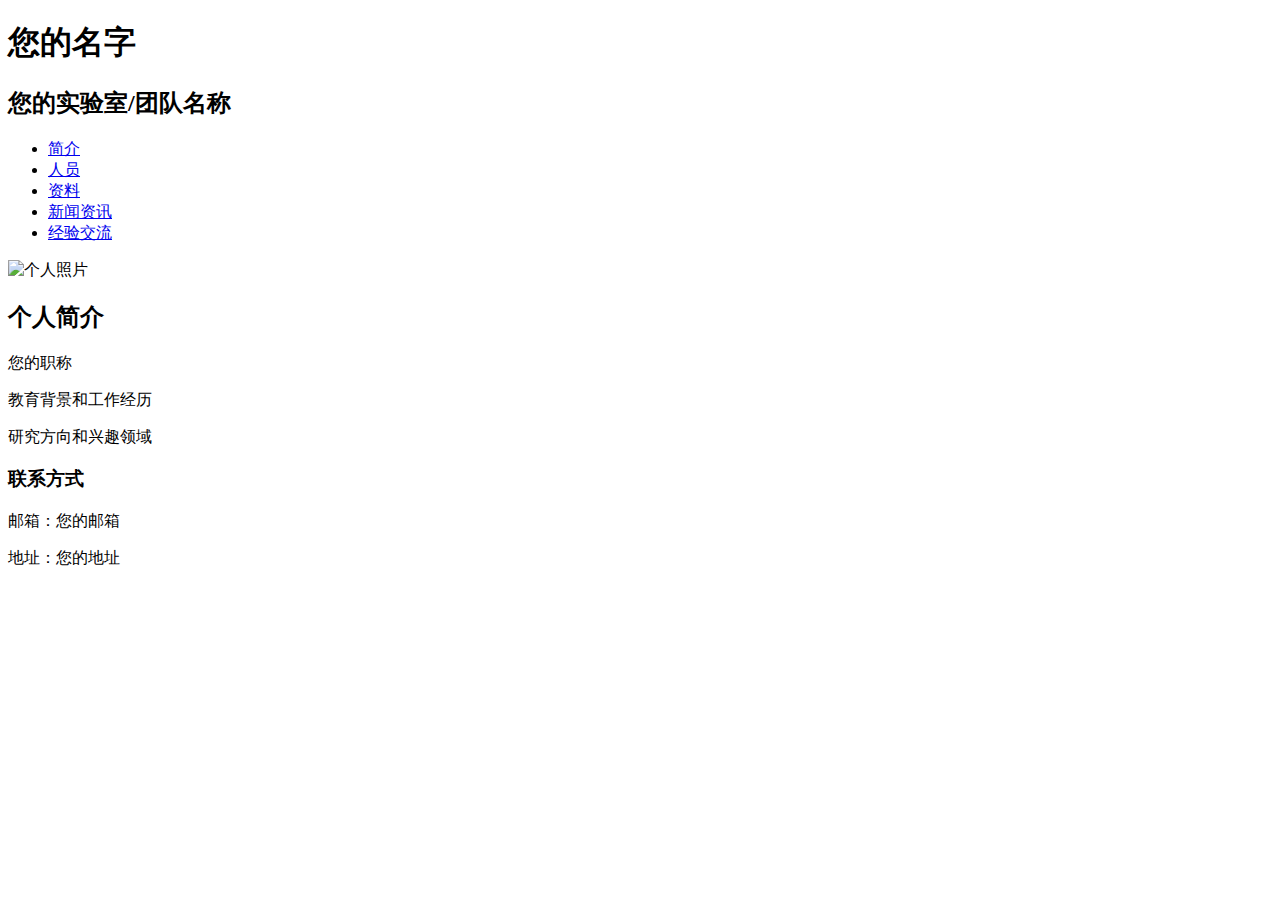
==== index.html @ b0f11372 "Create index.html" ====
<!DOCTYPE html>
<html lang="zh">
<head>
    <meta charset="UTF-8">
    <meta name="viewport" content="width=device-width, initial-scale=1.0">
    <title>您的名字 - 个人主页</title>
    <link rel="stylesheet" href="style.css">
</head>
<body>
    <!-- 顶部横幅 -->
    <header class="banner">
        <h1>您的名字</h1>
        <h2>您的实验室/团队名称</h2>
    </header>

    <!-- 导航栏 -->
    <nav>
        <ul>
            <li><a href="index.html">简介</a></li>
            <li><a href="people.html">人员</a></li>
            <li><a href="resources.html">资料</a></li>
            <li><a href="news.html">新闻资讯</a></li>
            <li><a href="experience.html">经验交流</a></li>
        </ul>
    </nav>

    <!-- 主要内容区域 -->
    <main>
        <div class="profile-container">
            <div class="profile-image">
                <img src="your-photo.jpg" alt="个人照片">
            </div>
            <div class="profile-info">
                <h2>个人简介</h2>
                <p>您的职称</p>
                <p>教育背景和工作经历</p>
                <p>研究方向和兴趣领域</p>
                <div class="contact-info">
                    <h3>联系方式</h3>
                    <p>邮箱：您的邮箱</p>
                    <p>地址：您的地址</p>
                </div>
            </div>
        </div>
    </main>
</body>
</html>
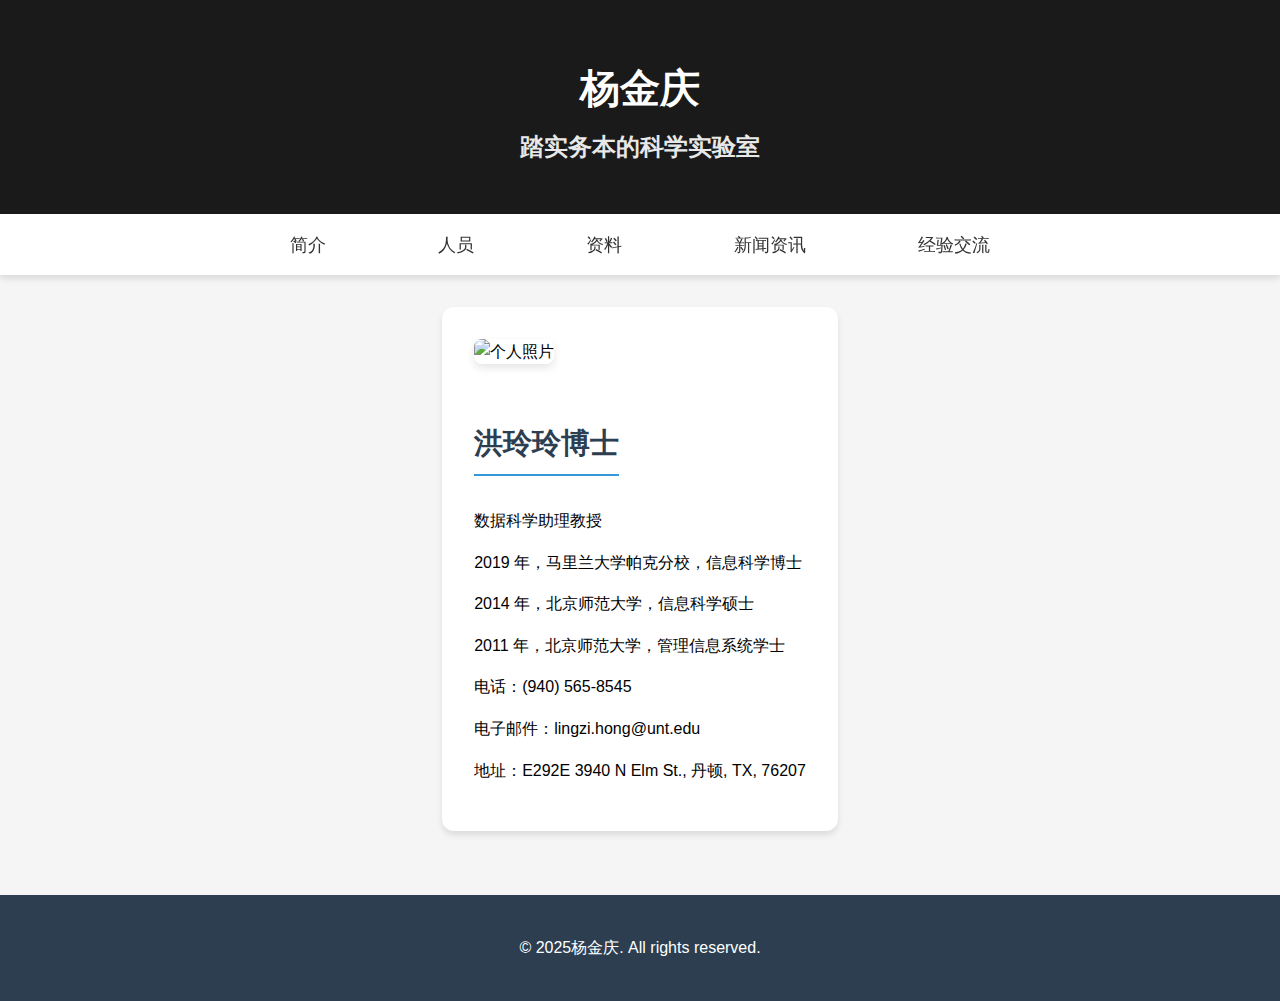
==== commit e1fb94ff: "Update index.html" ====
--- a/index.html
+++ b/index.html
@@ -3,14 +3,14 @@
 <head>
     <meta charset="UTF-8">
     <meta name="viewport" content="width=device-width, initial-scale=1.0">
-    <title>您的名字 - 个人主页</title>
+    <title>杨金庆 - 个人主页</title>
     <link rel="stylesheet" href="style.css">
 </head>
 <body>
     <!-- 顶部横幅 -->
     <header class="banner">
-        <h1>您的名字</h1>
-        <h2>您的实验室/团队名称</h2>
+        <h1>杨金庆</h1>
+        <h2>踏实务本的科学实验室</h2>
     </header>
 
     <!-- 导航栏 -->
@@ -28,20 +28,24 @@
     <main>
         <div class="profile-container">
             <div class="profile-image">
-                <img src="your-photo.jpg" alt="个人照片">
+                <img src="images/profile-photo.png" alt="个人照片">
             </div>
             <div class="profile-info">
-                <h2>个人简介</h2>
-                <p>您的职称</p>
-                <p>教育背景和工作经历</p>
-                <p>研究方向和兴趣领域</p>
-                <div class="contact-info">
-                    <h3>联系方式</h3>
-                    <p>邮箱：您的邮箱</p>
-                    <p>地址：您的地址</p>
-                </div>
+                <h2>洪玲玲博士</h2>
+                <p>数据科学助理教授</p>
+                <p>2019 年，马里兰大学帕克分校，信息科学博士</p>
+                <p>2014 年，北京师范大学，信息科学硕士</p>
+                <p>2011 年，北京师范大学，管理信息系统学士</p>
+                <p>电话：(940) 565-8545</p>
+                <p>电子邮件：lingzi.hong@unt.edu</p>
+                <p>地址：E292E 3940 N Elm St., 丹顿, TX, 76207</p>
             </div>
         </div>
     </main>
+
+    <!-- 页脚 -->
+    <footer>
+        <p>© 2025杨金庆. All rights reserved.</p>
+    </footer>
 </body>
 </html>
--- a/style.css
+++ b/style.css
@@ -0,0 +1,175 @@
+/* 全局样式 */
+body {
+    margin: 0;
+    padding: 0;
+    font-family: "Microsoft YaHei", Arial, sans-serif;
+    line-height: 1.6;
+    min-height: 100vh;
+    display: flex;
+    flex-direction: column;
+    background-color: #f5f5f5;
+}
+
+/* 顶部横幅 */
+.banner {
+    background-color: #1a1a1a;
+    color: white;
+    text-align: center;
+    padding: 3rem 0;
+    margin: 0;
+}
+
+.banner-content {
+    max-width: 1200px;
+    margin: 0 auto;
+    padding: 0 2rem;
+}
+
+.banner h1 {
+    font-size: 2.5rem;
+    margin: 0.5rem 0;
+    font-weight: bold;
+}
+
+.banner h2 {
+    font-size: 1.5rem;
+    margin: 0;
+    opacity: 0.9;
+}
+
+/* 导航栏 */
+nav {
+    background-color: white;
+    box-shadow: 0 4px 6px rgba(0,0,0,0.1);
+    position: sticky;
+    top: 0;
+    z-index: 100;
+}
+
+nav ul {
+    list-style: none;
+    margin: 0;
+    padding: 0;
+    display: flex;
+    justify-content: center;
+    max-width: 1200px;
+    margin: 0 auto;
+}
+
+nav li {
+    margin: 0 1rem;
+    padding: 1rem;
+}
+
+nav a {
+    text-decoration: none;
+    color: #333;
+    font-size: 1.1rem;
+    padding: 0.8rem 1.5rem;
+    border-radius: 6px;
+    transition: all 0.3s ease;
+    position: relative;
+}
+
+nav a:hover {
+    color: #3498db;
+    background-color: #f8f9fa;
+    box-shadow: 0 2px 4px rgba(0,0,0,0.1);
+}
+
+nav a:active {
+    transform: translateY(1px);
+    box-shadow: 0 1px 2px rgba(0,0,0,0.1);
+}
+
+/* 主要内容区域 */
+main {
+    flex: 1;
+    max-width: 1200px;
+    margin: 2rem auto;
+    padding: 0 2rem;
+}
+
+.profile-container {
+    background: white;
+    border-radius: 12px;
+    box-shadow: 0 4px 6px rgba(0,0,0,0.1);
+    padding: 2rem;
+    margin-bottom: 2rem;
+    transition: transform 0.3s ease;
+}
+
+.profile-container:hover {
+    transform: translateY(-5px);
+    box-shadow: 0 6px 12px rgba(0,0,0,0.15);
+}
+
+.profile-image img {
+    width: 100%;
+    max-width: 300px;
+    border-radius: 8px;
+    box-shadow: 0 4px 8px rgba(0,0,0,0.1);
+}
+
+.profile-info {
+    margin-top: 2rem;
+}
+
+.profile-info h2 {
+    color: #2c3e50;
+    font-size: 1.8rem;
+    margin-bottom: 1rem;
+    border-bottom: 2px solid #3498db;
+    padding-bottom: 0.5rem;
+    display: inline-block;
+}
+
+.contact-info {
+    margin-top: 2rem;
+    padding: 1.5rem;
+    background: #f8f9fa;
+    border-radius: 8px;
+    border-left: 4px solid #3498db;
+}
+
+/* 页脚 */
+footer {
+    background-color: #2c3e50;
+    color: white;
+    text-align: center;
+    padding: 1.5rem;
+    margin-top: auto;
+}
+
+/* 响应式设计 */
+@media (max-width: 768px) {
+    .banner-content {
+        padding: 0 1rem;
+    }
+    
+    .banner h1 {
+        font-size: 2rem;
+    }
+    
+    .banner h2 {
+        font-size: 1.2rem;
+    }
+
+    nav ul {
+        flex-direction: column;
+        text-align: center;
+    }
+
+    nav li {
+        margin: 0.5rem 0;
+    }
+
+    nav a {
+        display: block;
+        padding: 0.5rem 1rem;
+    }
+
+    .profile-container {
+        padding: 1rem;
+    }
+}
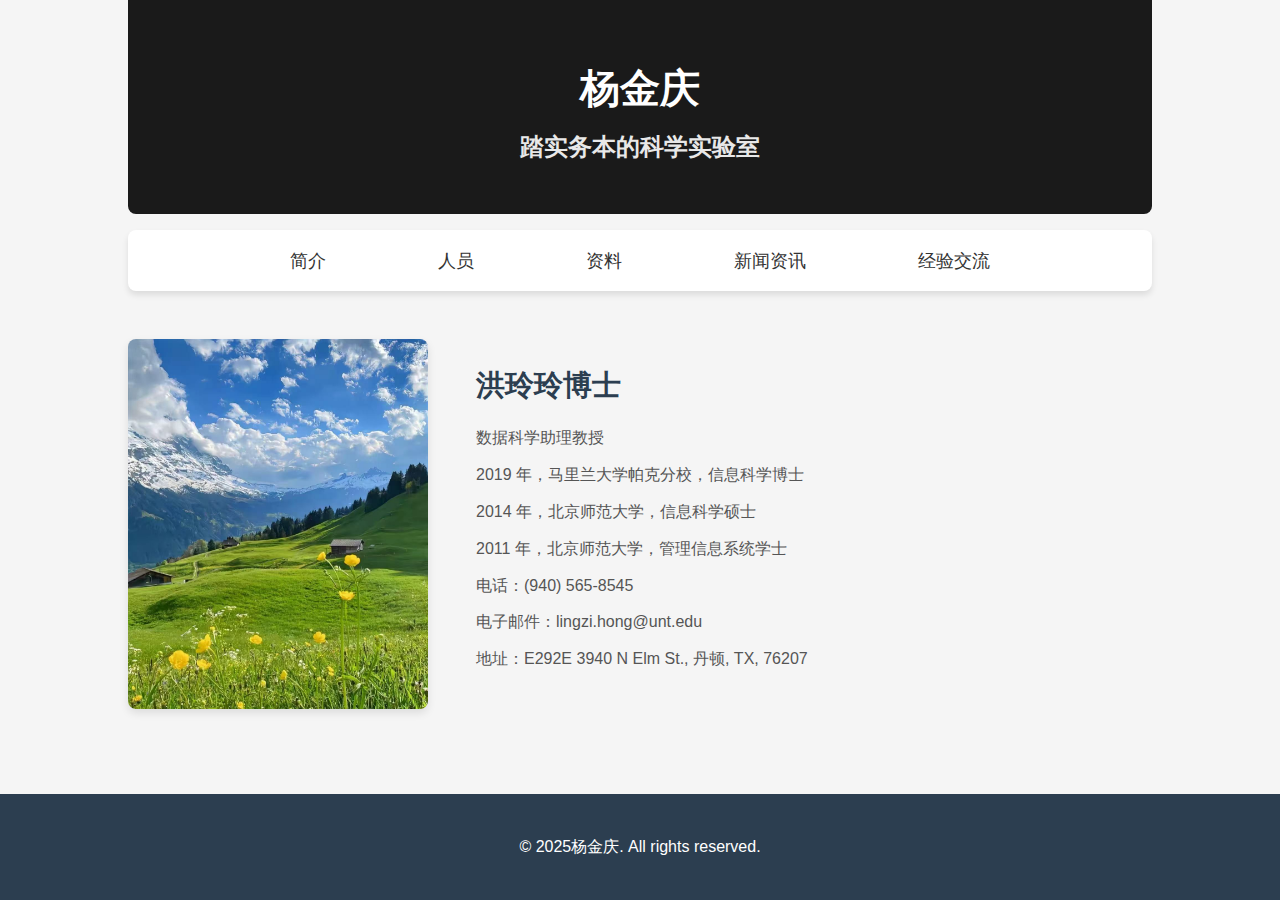
==== commit 142f4e66: "Update index.html" ====
--- a/index.html
+++ b/index.html
@@ -28,7 +28,7 @@
     <main>
         <div class="profile-container">
             <div class="profile-image">
-                <img src="images/profile-photo.png" alt="个人照片">
+                <img src="profile-photo.png" alt="个人照片">
             </div>
             <div class="profile-info">
                 <h2>洪玲玲博士</h2>
--- a/style.css
+++ b/style.css
@@ -12,17 +12,14 @@
 
 /* 顶部横幅 */
 .banner {
+    width: 80%;
+    max-width: 1200px;
+    margin: 0 auto;
     background-color: #1a1a1a;
     color: white;
     text-align: center;
     padding: 3rem 0;
-    margin: 0;
-}
-
-.banner-content {
-    max-width: 1200px;
-    margin: 0 auto;
-    padding: 0 2rem;
+    border-radius: 0 0 8px 8px;
 }
 
 .banner h1 {
@@ -39,21 +36,23 @@
 
 /* 导航栏 */
 nav {
+    width: 80%;
+    max-width: 1200px;
+    margin: 1rem auto;
     background-color: white;
     box-shadow: 0 4px 6px rgba(0,0,0,0.1);
+    border-radius: 8px;
     position: sticky;
-    top: 0;
+    top: 1rem;
     z-index: 100;
 }
 
 nav ul {
-    list-style: none;
     margin: 0;
     padding: 0;
     display: flex;
     justify-content: center;
-    max-width: 1200px;
-    margin: 0 auto;
+    list-style: none;
 }
 
 nav li {
@@ -85,51 +84,44 @@
 /* 主要内容区域 */
 main {
     flex: 1;
+    width: 80%;
     max-width: 1200px;
     margin: 2rem auto;
-    padding: 0 2rem;
+    padding: 0;
 }
 
 .profile-container {
-    background: white;
-    border-radius: 12px;
-    box-shadow: 0 4px 6px rgba(0,0,0,0.1);
-    padding: 2rem;
-    margin-bottom: 2rem;
-    transition: transform 0.3s ease;
+    display: flex;
+    gap: 3rem;
+    align-items: flex-start;
 }
 
-.profile-container:hover {
-    transform: translateY(-5px);
-    box-shadow: 0 6px 12px rgba(0,0,0,0.15);
+.profile-image {
+    flex: 1;
+    max-width: 300px;
 }
 
 .profile-image img {
     width: 100%;
-    max-width: 300px;
+    height: auto;
     border-radius: 8px;
     box-shadow: 0 4px 8px rgba(0,0,0,0.1);
 }
 
 .profile-info {
-    margin-top: 2rem;
+    flex: 2;
 }
 
 .profile-info h2 {
     color: #2c3e50;
     font-size: 1.8rem;
     margin-bottom: 1rem;
-    border-bottom: 2px solid #3498db;
-    padding-bottom: 0.5rem;
-    display: inline-block;
 }
 
-.contact-info {
-    margin-top: 2rem;
-    padding: 1.5rem;
-    background: #f8f9fa;
-    border-radius: 8px;
-    border-left: 4px solid #3498db;
+.profile-info p {
+    margin: 0.5rem 0;
+    color: #555;
+    line-height: 1.8;
 }
 
 /* 页脚 */
@@ -143,8 +135,8 @@
 
 /* 响应式设计 */
 @media (max-width: 768px) {
-    .banner-content {
-        padding: 0 1rem;
+    .banner, nav, main {
+        width: 95%;
     }
     
     .banner h1 {
@@ -170,6 +162,18 @@
     }
 
     .profile-container {
-        padding: 1rem;
+        flex-direction: column;
+        gap: 2rem;
+    }
+
+    .profile-image {
+        max-width: 100%;
+    }
+
+    .profile-image img {
+        max-height: 400px;
+        width: auto;
+        margin: 0 auto;
+        display: block;
     }
 }
